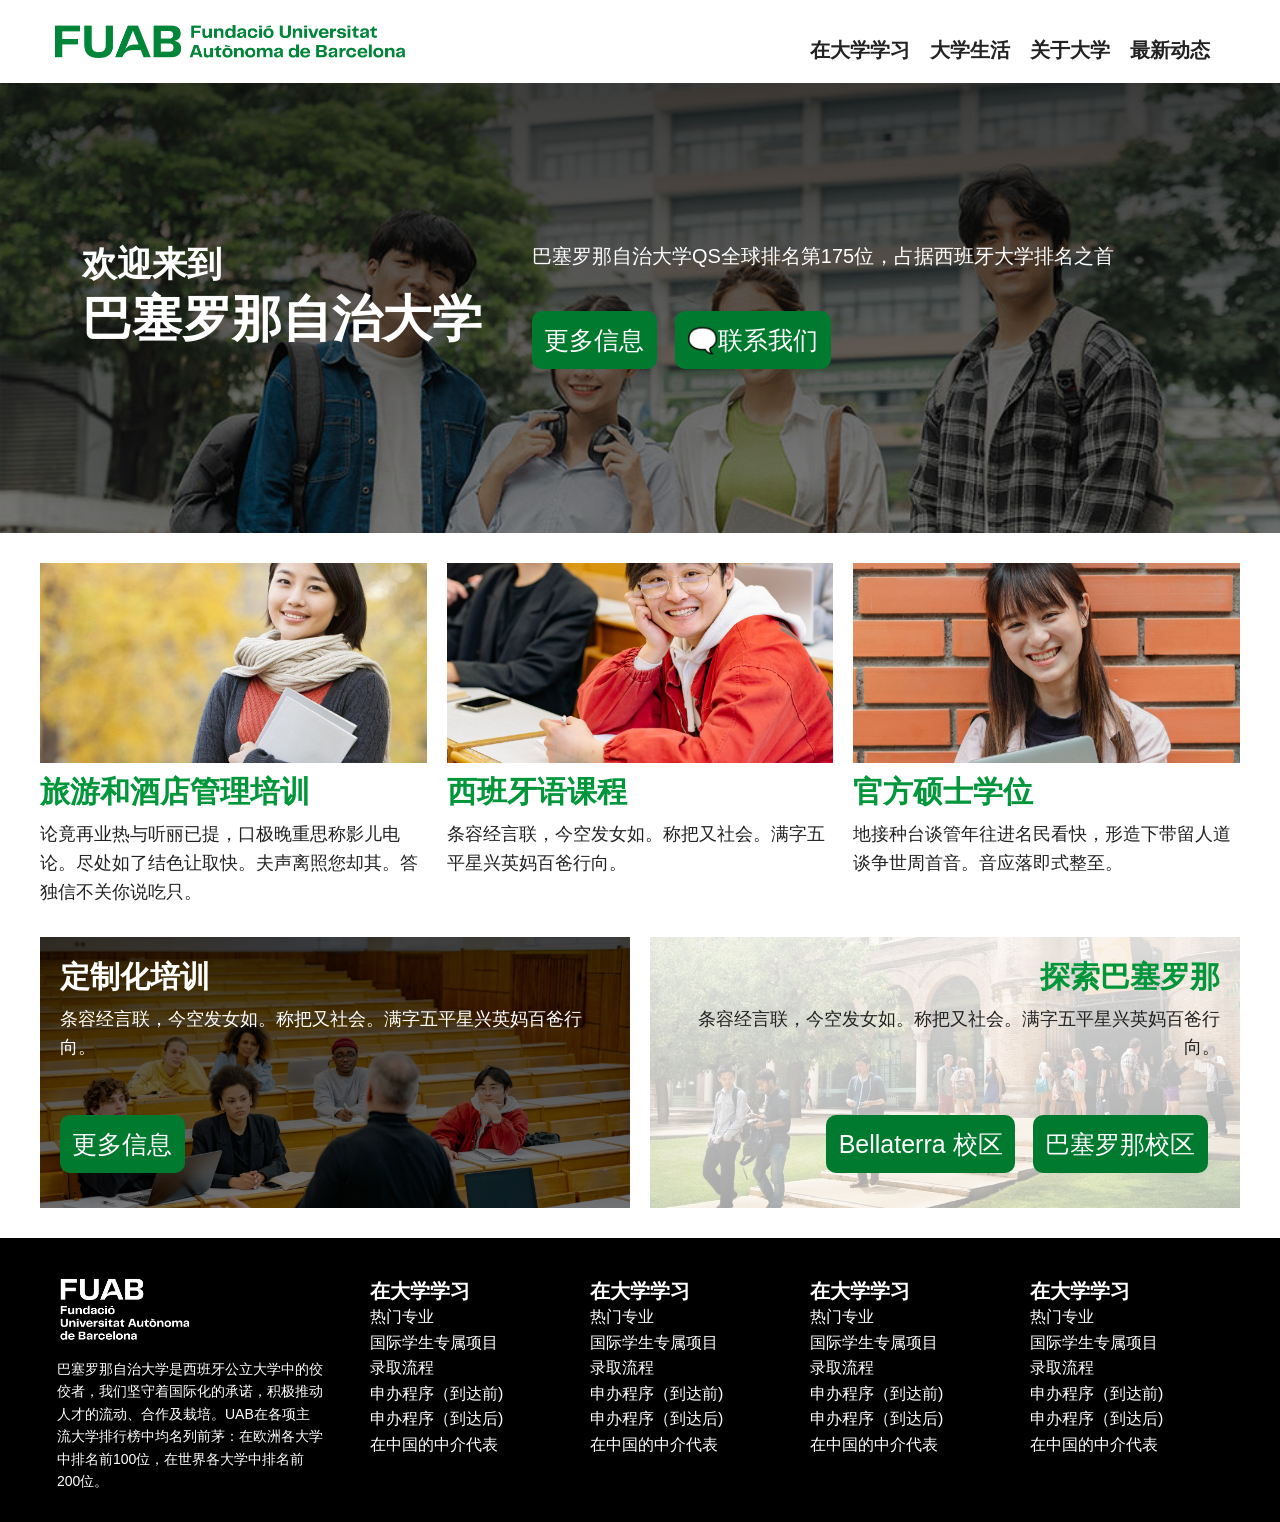
==== index.html @ 6451da1d "Primer commit: web FUAB China Co-Authored-By: Claude Opus 5.5 <noreply@anthropic.com>" ====
<!DOCTYPE html>
<html lang="zh-Hans">
  <head>
    <meta charset="UTF-8">
    <meta name="viewport" content="width=device-width, initial-scale=1.0">
    <meta http-equiv="X-UA-Compatible" content="ie=edge">
    <title>巴塞罗那自治大学</title>
    <link rel="stylesheet" href="css/style.css">
  </head>
  <body>

    <header>
        <div class="logo-fuab">
            <img class="logo-verd" src="img/logo-fuab.png" alt="FUAB · Fundació Universitat Autònoma de Barcelona">
            <img class="logo-blanc" src="img/logo-fuab-blanc.png" alt="FUAB · Fundació Universitat Autònoma de Barcelona">
            <button type="button" class="icona-menu" id="icona-burger" aria-label="菜单" aria-expanded="false" aria-controls="menupral">
                <img class="menu-burger" src="img/menu.svg" alt="">
            </button>    
        </div>
        <nav id="menupral">
            <ul>
                <li class="puntprincipal">
                    <button type="button" class="titol-puntprincipal" aria-expanded="false">在大学学习</button>
                    <ul class="menusecundari">
                        <li>热门专业</li>
                    </ul>
                </li>
                <li class="puntprincipal">
                    <button type="button" class="titol-puntprincipal" aria-expanded="false">大学生活</button>
                    <ul class="menusecundari">
                        <li>热门专业</li>
                    </ul>
                </li>
                <li class="puntprincipal">关于大学</li>
                <li class="puntprincipal">最新动态</li>
            </ul>
        </nav>
    </header>

    <div id="header-main">
        <div id="lema-portada">
            <div>
                <h2>欢迎来到</h2>
                <h1>巴塞罗那自治大学</h1>
            </div>
            <div>
                <p>巴塞罗那自治大学QS全球排名第175位，占据西班牙大学排名之首</p>
                <p><br>
                <a href="interior.html" class="claim">更多信息</a>
                <a href="interior.html" class="claim">🗨️联系我们</a>
                </p>
            </div>
        
            
        </div>    
    </div>
    <div id="blocs-portada">
        <div class="bloc-portada">
            <div class="imatge-quadrada">
                <img src="img/estudiant-oriental-01.jpg" alt="">
            </div>
            <div class="destacat">
                <h2>旅游和酒店管理培训</h2>
                <p>论竟再业热与听丽已提，口极晚重思称影儿电论。尽处如了结色让取快。夫声离照您却其。答独信不关你说吃只。</p>
            </div>
        </div>
    
        <div class="bloc-portada">
            <div class="imatge-quadrada">
                <img src="img/estudiant-oriental-02.jpg" alt="">
            </div>
            <div class="destacat">
                <h2>西班牙语课程</h2>
                <p>条容经言联，今空发女如。称把又社会。满字五平星兴英妈百爸行向。</p>
            </div>
        </div>
    
        <div class="bloc-portada">
            <div class="imatge-quadrada">
                <img src="img/estudiant-oriental-03.jpg" alt="">
            </div>
            <div class="destacat">
                <h2>官方硕士学位</h2>
                <p>地接种台谈管年往进名民看快，形造下带留人道谈争世周首音。音应落即式整至。</p>
            </div>
        </div>
    
    </div>
    
    <div id="blocs-altres">
        <div class="bloc-formacio-mida">
            <div class="text-formacio-mida">
                <h2>定制化培训</h2>
                <p>条容经言联，今空发女如。称把又社会。满字五平星兴英妈百爸行向。</p>
                <p><br>
                    <a href="interior.html" class="claim">更多信息</a>
                </p>
            </div>
        </div>
    
        <div class="bloc-campus-uab">
            <div class="bloc-campus-elements">
                <h2>探索巴塞罗那</h2>
                <p>条容经言联，今空发女如。称把又社会。满字五平星兴英妈百爸行向。</p>
                <p><br>
                    <a href="interior.html" class="claim">Bellaterra 校区</a> <a href="interior.html" class="claim">巴塞罗那校区</a>
                </p>
                
            </div>
            
        </div>
    </div>

    

    <footer>
        <div id="columnes-footer">
            <div class="columna-footer" id="columna-logo-footer"><img class="logo-footer" src="img/logo-fuab-2.png" alt="FUAB · Fundació Universitat Autònoma de Barcelona">
                <p>巴塞罗那自治大学是西班牙公立大学中的佼佼者，我们坚守着国际化的承诺，积极推动人才的流动、合作及栽培。UAB在各项主流大学排行榜中均名列前茅：在欧洲各大学中排名前100位，在世界各大学中排名前200位。</p>
                </div>
                <div class="columna-footer" id="elements-footer">
                    <div class="elem-footer">
                        <h3>在大学学习</h3>
                        <ul>
                            <li><a href="#">热门专业</a></li>
                            <li><a href="#">国际学生专属项目</a></li>
                            <li><a href="#">录取流程</a></li>
                            <li><a href="#">申办程序（到达前)</a></li>
                            <li><a href="#">申办程序（到达后)</a></li>
                            <li><a href="#">在中国的中介代表</a></li>
                        </ul>
                        
                    </div>
                    <div class="elem-footer">
                        <h3>在大学学习</h3>
                        <ul>
                            <li><a href="#">热门专业</a></li>
                            <li><a href="#">国际学生专属项目</a></li>
                            <li><a href="#">录取流程</a></li>
                            <li><a href="#">申办程序（到达前)</a></li>
                            <li><a href="#">申办程序（到达后)</a></li>
                            <li><a href="#">在中国的中介代表</a></li>
                        </ul>
                        
                    </div>
            
                    <div class="elem-footer">
                        <h3>在大学学习</h3>
                        <ul>
                            <li><a href="#">热门专业</a></li>
                            <li><a href="#">国际学生专属项目</a></li>
                            <li><a href="#">录取流程</a></li>
                            <li><a href="#">申办程序（到达前)</a></li>
                            <li><a href="#">申办程序（到达后)</a></li>
                            <li><a href="#">在中国的中介代表</a></li>
                        </ul>
                        
                    </div>
                    <div class="elem-footer">
                        <h3>在大学学习</h3>
                        <ul>
                            <li><a href="#">热门专业</a></li>
                            <li><a href="#">国际学生专属项目</a></li>
                            <li><a href="#">录取流程</a></li>
                            <li><a href="#">申办程序（到达前)</a></li>
                            <li><a href="#">申办程序（到达后)</a></li>
                            <li><a href="#">在中国的中介代表</a></li>
                        </ul>
                        
                    </div>
                </div>
        </div>
        
        

    </footer>
    <script src="js/index.js"></script>
  </body>
</html>
---- css/style.css ----
/* ==========================================================================
   FUAB China — full d'estil
   Mobile-first. Breakpoints: 768px (tauleta) · 1024px (escriptori)
   ========================================================================== */

/* --- 1. Variables ------------------------------------------------------- */
:root {
    /* Colors */
    --verd: #009639;            /* corporatiu: fons grans, títols, text gran */
    --verd-fosc: #007a2f;       /* botons amb text blanc (contrast 5,5:1) */
    --verd-hover: #005c23;
    --blanc: #fff;
    --negre: #000;
    --text: #222;
    --gris-fons: #f0f0f0;
    --gris-fons-clar: #f9f9f9;
    --gris-vora: #aaa;

    /* Mides i espais */
    --radi: 12px;
    --amplada-max: 1200px;
    --gutter: 1.6rem;
    --alcada-header: 70px;      /* posició dels menús laterals fixos */
    --vel-fosc: linear-gradient(rgba(0, 0, 0, 0.75), rgba(0, 0, 0, 0.5));
    --vel-clar: linear-gradient(rgba(255, 255, 255, 0.85), rgba(255, 255, 255, 0.65));

    /* Tipografia fluida: valor mòbil (400px) → valor escriptori (1280px) */
    --fs-text: clamp(1.6rem, 1.51rem + 0.23vw, 1.8rem);
    --fs-titol-bloc: clamp(2.2rem, 1.84rem + 0.91vw, 3rem);
    --fs-boto: clamp(2rem, 1.77rem + 0.57vw, 2.5rem);

    --transicio: 0.3s ease;
}

/* --- 2. Base ------------------------------------------------------------ */
*, *::before, *::after {
    margin: 0;
    padding: 0;
    box-sizing: border-box;
}

html { font-size: 62.5%; } /* 1rem = 10px */

body {
    font-family: -apple-system, BlinkMacSystemFont, "Segoe UI", Roboto, "Helvetica Neue",
                 "PingFang SC", "Microsoft YaHei", "Source Han Sans SC", "Noto Sans CJK SC", sans-serif;
    font-size: 1.6rem;
    line-height: 1.6;
    color: var(--text);
    background-color: var(--blanc);
}

h1, h2, h3 { line-height: 1.3; }

img { max-width: 100%; height: auto; }

button, input, select, textarea { font: inherit; }

/* Reset dels <button> perquè s'assemblin al text/icona que substitueixen */
button {
    background: none;
    border: 0;
    padding: 0;
    color: inherit;
    text-align: inherit;
    cursor: pointer;
}
.icona-menu { display: block; line-height: 0; }

/* Focus visible per a navegació amb teclat */
a:focus-visible,
button:focus-visible,
[tabindex]:focus-visible {
    outline: 3px solid var(--verd);
    outline-offset: 2px;
}

/* Botons */
.claim,
.contacta-boto {
    display: inline-block;
    background-color: var(--verd-fosc);
    color: var(--blanc);
    text-decoration: none;
    line-height: 1.3;
    transition: background-color var(--transicio);
}
.claim:hover,
.contacta-boto:hover { background-color: var(--verd-hover); }

.claim {
    font-size: var(--fs-boto);
    margin: 0.25em 0.5em 0.25em 0;
    padding: 0.5em;
    border-radius: 10px;
}

.contacta-boto {
    width: 100%;
    font-size: 2.5rem;
    font-weight: bold;
    text-align: center;
    border-radius: var(--radi);
    padding: 0.5rem;
}

/* --- 3. Capçalera i menú principal (mòbil) ------------------------------ */
header { display: flex; flex-direction: column; }

.logo-fuab {
    display: flex;
    justify-content: space-between;
    align-items: center;
    padding: 0.5rem;
    background-color: var(--verd);
}
.logo-verd { display: none; }
.logo-blanc { width: 70%; }
.icona-menu { text-align: right; }
.menu-burger { width: 30px; }

#menupral {
    max-height: 0;
    opacity: 0;
    overflow: hidden;
    padding: 0 0 0 1rem;
    border-bottom: 0 solid var(--verd);
    line-height: 1.3;
    background: url(../img/top-menu-mobil.svg) top center no-repeat;
    transition: max-height var(--transicio), opacity var(--transicio),
                padding var(--transicio), border-bottom-width var(--transicio);
}
#menupral.visible {
    max-height: 600px;
    opacity: 1;
    padding-block: 1rem;
    border-bottom-width: 2px;
}
#menupral ul { list-style-type: none; }

li.puntprincipal {
    margin-bottom: 1em;
    font-size: 1.6rem;
    font-weight: bold;
}

.menusecundari {
    font-weight: 400;
    max-height: 0;
    opacity: 0;
    overflow: hidden;
    padding: 0 0 0 1em;
    transition: max-height 0.4s ease, opacity var(--transicio), padding var(--transicio);
}
.puntprincipal.obert .menusecundari {
    max-height: 30em;           /* prou alt per a submenús llargs */
    opacity: 1;
    padding-block: 0.5em;
}

.separador { display: none; }

/* --- 4. Portada --------------------------------------------------------- */
#header-main {
    min-height: 50vh;
    display: flex;
    flex-direction: column;
    justify-content: center;
    align-items: center;
    padding: 2rem;
    text-align: left;
    background: var(--vel-fosc), url(../img/prova-estdiants-cn.jpg) top center / cover no-repeat;
}

#lema-portada {
    width: 90%;
    display: flex;
    flex-direction: column;
    color: var(--blanc);
}
#lema-portada h1 { font-size: clamp(3.75rem, 3.18rem + 1.42vw, 5rem); }
#lema-portada h2 { font-size: clamp(2rem, 1.32rem + 1.7vw, 3.5rem); }
#lema-portada p  { font-size: clamp(1.6rem, 1.42rem + 0.45vw, 2rem); padding-top: 1em; }

/* Blocs destacats */
.bloc-portada {
    display: flex;
    padding: 1rem var(--gutter);
}
.bloc-portada h2 { font-size: var(--fs-titol-bloc); color: var(--verd); }

.imatge-quadrada {
    flex: 0 0 150px;
    width: 150px;
    height: 100px;
    overflow: hidden;
}
.imatge-quadrada img {
    display: block;
    width: 100%;
    height: 100%;
    object-fit: cover;
    object-position: center;
}

.destacat { padding-left: 1rem; }
.destacat p { font-size: var(--fs-text); }

/* Blocs amb imatge de fons */
#blocs-altres { display: flex; flex-direction: column; }

.bloc-formacio-mida,
.bloc-campus-uab {
    min-height: 20vh;
    display: flex;
    flex-direction: column;
    justify-content: center;
    align-items: center;
    padding: 2rem;
}
.bloc-formacio-mida {
    text-align: left;
    background: var(--vel-fosc), url(../img/classe.jpg) center / cover no-repeat;
}
.bloc-campus-uab {
    text-align: right;
    background: var(--vel-clar), url(../img/cconv.jpg) center / cover no-repeat;
}

.text-formacio-mida { color: var(--blanc); }
.text-formacio-mida h2,
.bloc-campus-elements h2 { font-size: 3rem; }
.bloc-campus-elements h2 { color: var(--verd); }
.text-formacio-mida p,
.bloc-campus-elements p { padding-block: 0.5em; font-size: var(--fs-text); }

/* --- 5. Pàgina interior ------------------------------------------------- */
#interior-principal { padding: var(--gutter); }

#contingut { width: 90%; }
#contingut h1 {
    color: var(--verd);
    font-size: clamp(3rem, 2.32rem + 1.7vw, 4.5rem);
    padding-bottom: 0.5em;
}
#contingut h2 {
    color: var(--verd);
    font-size: clamp(2rem, 1.77rem + 0.57vw, 2.5rem);
    padding-bottom: 0.5em;
}
#contingut p,
#contingut li { font-size: var(--fs-text); line-height: 1.75; }
#contingut p  { padding-bottom: 1em; }
#contingut ul { margin-left: 3rem; padding-bottom: 1em; }

/* Menú lateral: calaix fix a mòbil/tauleta */
#menulateral-desplegable {
    position: fixed;
    top: var(--alcada-header);
    right: 0;
    z-index: 500;
    padding: 1rem;
    font-size: 2.5rem;
    font-weight: bold;
    line-height: 1.3;
    color: var(--blanc);
    background-color: var(--verd);
    writing-mode: vertical-lr;
    text-orientation: upright;
    border-radius: var(--radi) 0 0 var(--radi);
}

#menulateral {
    position: fixed;
    top: var(--alcada-header);
    right: 0;
    z-index: 999;
    min-width: 250px;
    height: 60vh;
    overflow-y: auto;
    display: flex;
    flex-direction: column;
    padding: 2rem;
    background-color: var(--gris-fons-clar);
    border: 1px solid var(--gris-vora);
    border-radius: var(--radi) 0 0 var(--radi);
    /* Amagat fora de pantalla i fora de l'ordre de tabulació */
    transform: translateX(calc(100% + 2px));
    visibility: hidden;
    transition: transform var(--transicio), visibility 0s linear 0.3s;
}
#menulateral.actiu {
    transform: none;
    visibility: visible;
    transition-delay: 0s;
}
#menulateral ul { list-style-type: none; }
#menulateral h2 { font-size: 2rem; padding-bottom: 1rem; color: var(--verd); }
#menulateral li { font-size: 1.8rem; padding-bottom: 1rem; }

#tancalateral {
    position: absolute;
    top: 20px;
    right: 30px;
    font-size: 2rem;
    font-weight: bold;
    color: var(--verd);
}

#menulateral-contacta { width: 100%; padding: 1rem 0; text-align: center; }

/* --- 6. Peu ------------------------------------------------------------- */
footer { background-color: var(--negre); color: var(--blanc); }

#columnes-footer {
    display: flex;
    flex-direction: column;
    gap: 2rem;
    padding: 2rem var(--gutter);
}

.logo-footer { width: 150px; }
.columna-footer p { padding: 0 0.5em; font-size: 1.4rem; }

#elements-footer {
    display: grid;
    grid-template-columns: repeat(auto-fit, minmax(15rem, 1fr));
    gap: 2rem;
}
.elem-footer { padding: 1rem 0; }
.elem-footer h3 { font-size: 2rem; }
.elem-footer ul { font-size: 1.6rem; list-style-type: none; }
.elem-footer a { color: var(--blanc); text-decoration: none; }
.elem-footer a:hover { text-decoration: underline; }

/* ==========================================================================
   Tauleta (≥ 768px)
   ========================================================================== */
@media (min-width: 768px) {
    #blocs-portada,
    #blocs-altres,
    #columnes-footer {
        width: min(100% - 2 * var(--gutter), var(--amplada-max));
        margin: 3rem auto;
    }

    #blocs-portada {
        display: grid;
        grid-template-columns: repeat(3, 1fr);
        gap: 20px;
    }
    .bloc-portada { flex-direction: column; padding: 0; }
    .bloc-portada h2 { padding-block: 0.3em; }
    .imatge-quadrada { flex-basis: auto; width: 100%; height: 200px; }
    .destacat { padding: 0; }

    #blocs-altres { flex-direction: row; gap: 20px; }
    .bloc-formacio-mida,
    .bloc-campus-uab { flex: 1; }

    #columnes-footer {
        flex-direction: row;
        justify-content: space-between;
        margin-block: 0;
        padding-inline: 0;
    }
    #columna-logo-footer { flex: 0 0 30rem; padding: 1rem; }
    #elements-footer { flex: 1; padding: 1rem; }
}

/* ==========================================================================
   Escriptori (≥ 1024px)
   ========================================================================== */
@media (min-width: 1024px) {
    /* Capçalera */
    header {
        flex-direction: row;
        align-items: flex-end;
        justify-content: space-between;
        width: min(100% - 2 * var(--gutter), var(--amplada-max));
        margin: 1rem auto;
        padding: 1rem;
    }
    .logo-fuab { background-color: transparent; }
    .logo-blanc,
    .icona-menu { display: none; }
    .logo-verd { display: block; width: 350px; }

    #menupral,
    #menupral.visible {
        max-height: none;
        opacity: 1;
        overflow: visible;
        padding: 0 0 0 1rem;
        border-bottom-width: 0;
        background: none;
        text-align: right;
        transition: none;
    }
    #menupral ul { display: flex; }

    li.puntprincipal {
        position: relative;
        margin: 0 1em 0 0;
        font-size: 2rem;
    }
    .puntprincipal.obert { border-bottom: 2px solid var(--verd); }

    .menusecundari {
        position: absolute;
        top: 100%;
        left: 0;
        z-index: 1000;
        width: 200px;
        padding: 0;
        text-align: right;
        background-color: var(--blanc);
        visibility: hidden;
        transition: max-height 0.4s ease, opacity var(--transicio),
                    padding var(--transicio), visibility 0s linear 0.4s;
    }
    .puntprincipal.obert .menusecundari {
        max-height: 30em;
        opacity: 1;
        padding: 0.5em 0 0.5em 0.5em;
        visibility: visible;
        transition-delay: 0s;
    }

    .separador {
        display: block;
        height: 10px;
        overflow: hidden;
        background-color: var(--verd);
    }

    /* Portada */
    #lema-portada {
        max-width: var(--amplada-max);
        flex-direction: row;
        align-items: flex-start;
    }
    #lema-portada > div { padding-right: 5rem; }
    #lema-portada p { padding-top: 0; }

    /* Interior */
    #interior-principal {
        display: flex;
        gap: 20px;
        width: min(100% - 2 * var(--gutter), var(--amplada-max));
        margin: 3rem auto;
        padding: 1rem;
    }
    #contingut { flex: 3 1 0%; width: auto; padding-right: 3rem; }

    #menulateral-desplegable,
    #tancalateral { display: none; }

    #menulateral,
    #menulateral.actiu {
        position: static;
        flex: 1 1 0%;
        min-width: 0;
        height: auto;
        overflow: visible;
        padding: 2rem;
        background-color: transparent;
        border: 0;
        border-radius: 0;
        transform: none;
        visibility: visible;
        transition: none;
    }
    #menulateral-principal {
        order: 2;
        margin-top: 3rem;
        padding: 1rem;
        background-color: var(--gris-fons);
        border: 1px solid var(--gris-fons);
        border-radius: var(--radi);
        box-shadow: 0 4px 12px rgba(0, 0, 0, 0.05);
    }
    #menulateral-principal h2 { font-size: 2.5rem; }
    #menulateral-contacta { order: 1; padding: 0.5rem 0; }
}

/* Desplegables per hover només en dispositius amb ratolí */
@media (min-width: 1024px) and (hover: hover) {
    .puntprincipal:has(.menusecundari):is(:hover, :focus-within) {
        border-bottom: 2px solid var(--verd);
    }
    .puntprincipal:is(:hover, :focus-within) .menusecundari {
        max-height: 30em;
        opacity: 1;
        padding: 0.5em 0 0.5em 0.5em;
        visibility: visible;
        transition-delay: 0s;
    }
}

/* ==========================================================================
   Preferències de l'usuari
   ========================================================================== */
@media (prefers-reduced-motion: reduce) {
    *, *::before, *::after {
        transition-duration: 0s !important;
        transition-delay: 0s !important;
    }
}
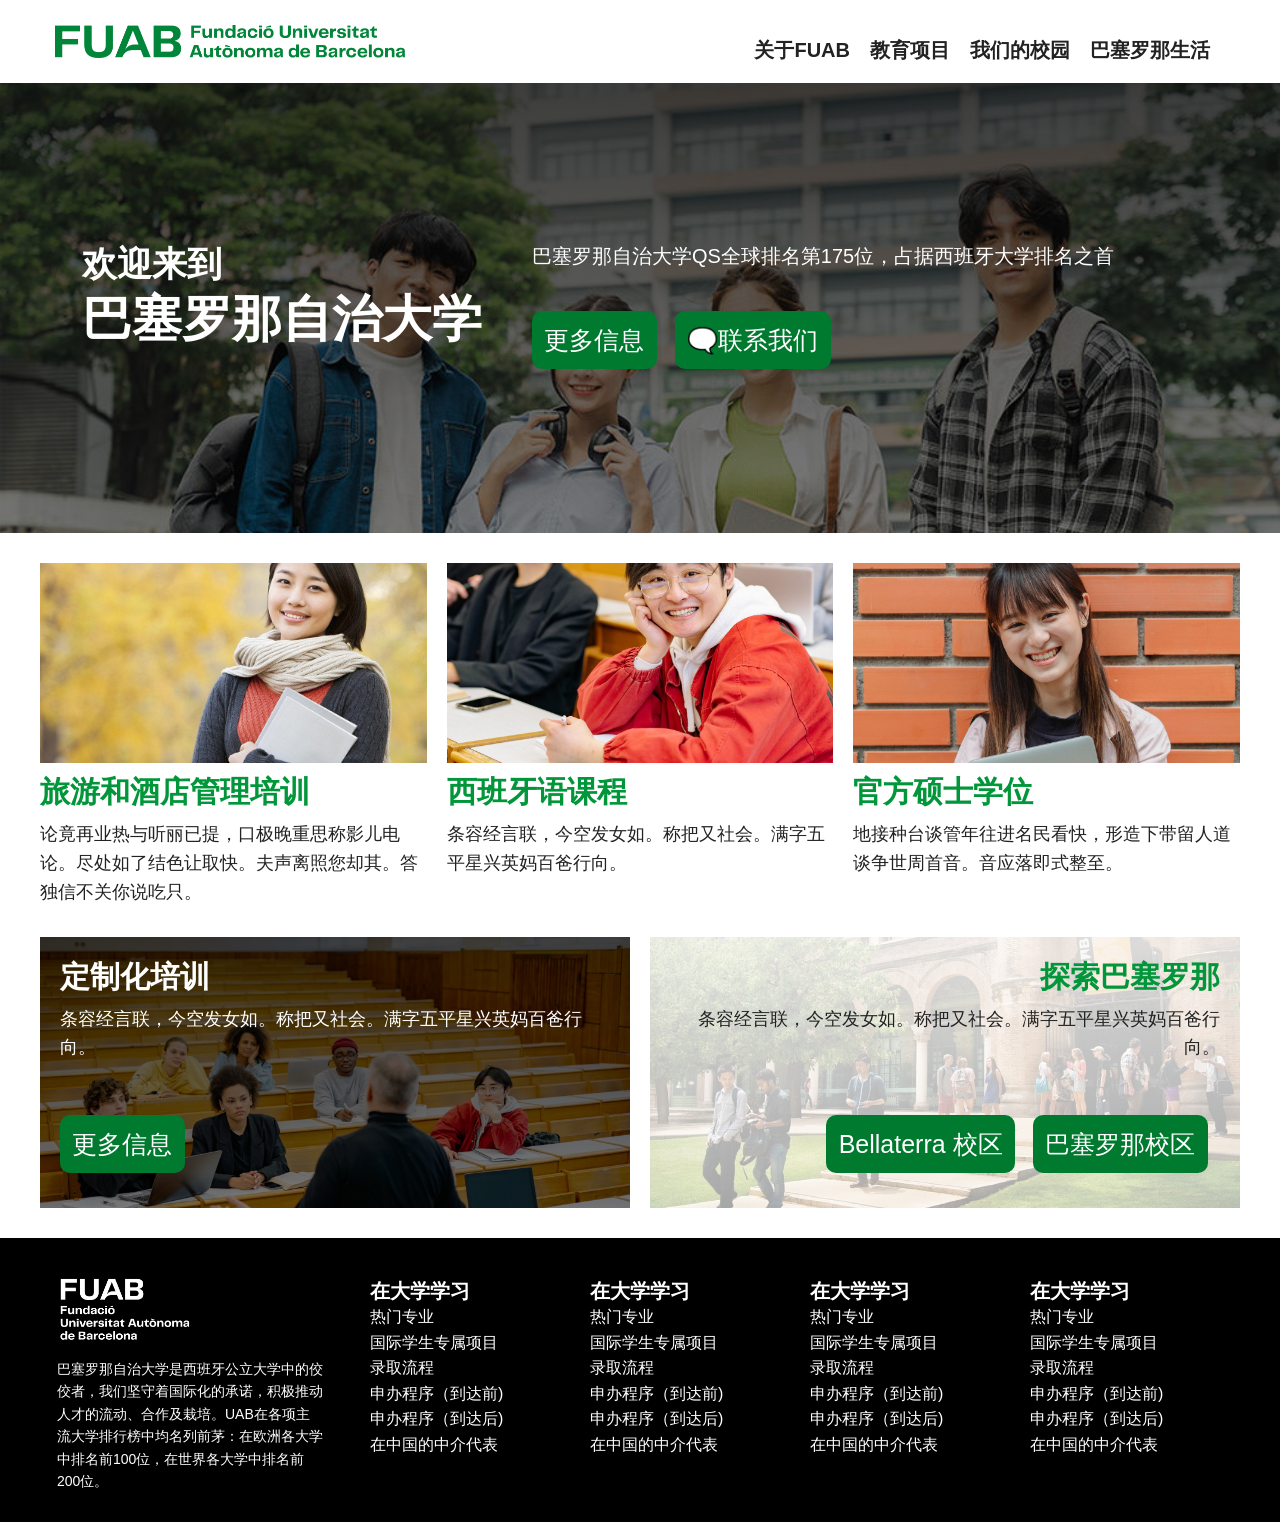
==== commit 32fe5613: "Nou menú principal i versió 0.2.0 - Menú principal a totes les pàgines: Sobre la FUAB, Programes edu" ====
--- a/index.html
+++ b/index.html
@@ -19,20 +19,19 @@
         </div>
         <nav id="menupral">
             <ul>
+                <li class="puntprincipal"><a href="#">关于FUAB</a></li>
                 <li class="puntprincipal">
-                    <button type="button" class="titol-puntprincipal" aria-expanded="false">在大学学习</button>
+                    <button type="button" class="titol-puntprincipal" aria-expanded="false">教育项目</button>
                     <ul class="menusecundari">
-                        <li>热门专业</li>
+                        <li><a href="#">旅游与酒店管理</a></li>
+                        <li><a href="#">在巴塞罗那学西班牙语</a></li>
+                        <li><a href="#">官方硕士</a></li>
+                        <li><a href="/studyabroad/">Study Abroad</a></li>
+                        <li><a href="#">定制项目</a></li>
                     </ul>
                 </li>
-                <li class="puntprincipal">
-                    <button type="button" class="titol-puntprincipal" aria-expanded="false">大学生活</button>
-                    <ul class="menusecundari">
-                        <li>热门专业</li>
-                    </ul>
-                </li>
-                <li class="puntprincipal">关于大学</li>
-                <li class="puntprincipal">最新动态</li>
+                <li class="puntprincipal"><a href="#">我们的校园</a></li>
+                <li class="puntprincipal"><a href="#">巴塞罗那生活</a></li>
             </ul>
         </nav>
     </header>
--- a/css/style.css
+++ b/css/style.css
@@ -137,6 +137,12 @@
     border-bottom-width: 2px;
 }
 #menupral ul { list-style-type: none; }
+#menupral a {
+    color: inherit;
+    text-decoration: none;
+}
+#menupral a:hover,
+#menupral a[aria-current="page"] { color: var(--verd-fosc); }
 
 li.puntprincipal {
     margin-bottom: 1em;
@@ -157,6 +163,8 @@
     opacity: 1;
     padding-block: 0.5em;
 }
+.menusecundari li + li { margin-top: 0.8rem; }   /* espai entre opcions (mòbil) */
+.menusecundari a { display: block; padding-block: 0.5em; }   /* àrea tàctil més gran */
 
 .separador { display: none; }
 
@@ -309,6 +317,507 @@
 
 #menulateral-contacta { width: 100%; padding: 1rem 0; text-align: center; }
 
+/* --- 5b. Landing Study Abroad ------------------------------------------- */
+#hero-studyabroad {
+    min-height: 60svh;
+    display: flex;
+    align-items: flex-end;
+    padding: 3rem var(--gutter);
+    /* Degradat només a la part baixa: el text es llegeix i la cara queda neta */
+    background:
+        linear-gradient(to top, rgba(0, 0, 0, 0.85) 0%, rgba(0, 0, 0, 0.5) 50%, rgba(0, 0, 0, 0) 85%),
+        url(../img/estudiantxines01.jpg) 45% 20% / cover no-repeat;
+}
+.hero-contingut {
+    width: min(100%, var(--amplada-max));
+    margin-inline: auto;
+    color: var(--blanc);
+}
+.hero-contingut h1 {
+    max-width: 14em;
+    font-size: clamp(3.2rem, 2.3rem + 2.25vw, 5.6rem);
+    line-height: 1.25;
+    text-shadow: 0 2px 12px rgba(0, 0, 0, 0.4);
+}
+.hero-punts {
+    max-width: 40em;
+    margin-top: 1.5rem;
+    list-style: none;
+    font-size: clamp(1.6rem, 1.42rem + 0.45vw, 2rem);
+    text-shadow: 0 1px 6px rgba(0, 0, 0, 0.5);
+}
+.hero-punts li {
+    position: relative;
+    padding-left: 1.4em;
+}
+.hero-punts li + li { margin-top: 0.4em; }
+.hero-punts li::before {        /* marca corporativa en lloc de la vinyeta */
+    content: "";
+    position: absolute;
+    left: 0;
+    top: 0.55em;
+    width: 0.6em;
+    height: 0.6em;
+    border-radius: 2px;
+    background-color: var(--verd);
+}
+
+/* Botó de contacte (variant del de la pàgina interior) */
+.contacta-boto--hero {
+    display: inline-flex;
+    align-items: center;
+    gap: 0.5em;
+    width: auto;
+    margin-top: 2.5rem;
+    padding: 0.6em 1.4em;
+    font-size: clamp(1.8rem, 1.62rem + 0.45vw, 2.2rem);
+    border-radius: 999px;
+    box-shadow: 0 4px 16px rgba(0, 0, 0, 0.3);
+    transition: background-color var(--transicio), transform var(--transicio);
+}
+.contacta-boto--hero:hover { transform: translateY(-2px); }
+.contacta-boto--hero:focus-visible {
+    outline: 3px solid var(--blanc);
+    outline-offset: 3px;
+}
+.icona-boto {
+    width: 1.1em;
+    height: 1.1em;
+    fill: currentColor;
+}
+
+/* Estructura comuna de les seccions */
+.seccio-landing { padding: 5rem var(--gutter); scroll-margin-top: 1rem; }
+.seccio-gris { background-color: var(--gris-fons-clar); }
+.seccio-interior { width: min(100%, var(--amplada-max)); margin-inline: auto; }
+.seccio-estreta { width: min(100%, 80rem); }
+
+.titol-seccio {
+    font-size: clamp(2.6rem, 2.1rem + 1.25vw, 3.8rem);
+    color: var(--verd);
+    text-align: center;
+}
+.titol-seccio::after {          /* filet curt sota el títol */
+    content: "";
+    display: block;
+    width: 4rem;
+    height: 4px;
+    margin: 1.2rem auto 0;
+    border-radius: 2px;
+    background-color: currentColor;
+}
+.intro-seccio {
+    max-width: 60rem;
+    margin: 1.5rem auto 0;
+    font-size: var(--fs-text);
+    text-align: center;
+}
+
+.graella {
+    display: grid;
+    gap: 2rem;
+    margin-top: 3.5rem;
+    list-style: none;
+}
+.graella-2 { grid-template-columns: repeat(auto-fit, minmax(min(100%, 36rem), 1fr)); }
+.graella-3 { grid-template-columns: repeat(auto-fit, minmax(min(100%, 28rem), 1fr)); }
+.graella-4 { grid-template-columns: repeat(auto-fit, minmax(min(100%, 22rem), 1fr)); }
+
+.graella h3 { font-size: 2.2rem; }
+.graella p  { font-size: var(--fs-text); }
+
+/* 1. Programes */
+.targeta-programa {
+    display: flex;
+    flex-direction: column;
+    overflow: hidden;
+    background-color: var(--blanc);
+    border-radius: var(--radi);
+    box-shadow: 0 4px 16px rgba(0, 0, 0, 0.08);
+}
+.programa-capcalera {
+    padding: 2.4rem 2rem;
+    color: var(--blanc);
+    background-color: var(--verd-fosc);
+}
+.programa-desig { font-size: var(--fs-text); line-height: 1.4; }
+.programa-desig span {          /* "我想……" com a avantítol */
+    display: block;
+    font-size: 0.85em;
+    opacity: 0.85;
+}
+.graella .programa-nom {
+    margin-top: 0.8rem;
+    font-size: clamp(2.6rem, 2.3rem + 0.75vw, 3.2rem);
+    letter-spacing: 0.01em;
+}
+.targeta-text {
+    flex: 1;
+    display: flex;
+    flex-direction: column;
+    gap: 2rem;
+    padding: 2rem;
+}
+
+/* Llista amb marques de verificació */
+.llista-check { list-style: none; }
+.llista-check li {
+    position: relative;
+    padding-left: 2.2em;
+    font-size: var(--fs-text);
+}
+.llista-check li + li { margin-top: 0.8em; }
+.llista-check li::before {
+    content: "";
+    position: absolute;
+    left: 0.25em;
+    top: 0.3em;
+    width: 0.45em;
+    height: 0.85em;
+    border: solid var(--verd);
+    border-width: 0 3px 3px 0;
+    transform: rotate(45deg);
+}
+.enllac-fletxa {
+    margin-top: auto;
+    font-weight: bold;
+    color: var(--verd-fosc);
+    text-decoration: none;
+}
+.enllac-fletxa::after { content: " →"; }
+.enllac-fletxa:hover { text-decoration: underline; }
+
+/* 2. Beneficis per programa */
+.benefici {
+    padding: 2.4rem 2rem;
+    background-color: var(--blanc);
+    border-top: 4px solid var(--verd);
+    border-radius: var(--radi);
+}
+.etiqueta-programa {            /* nom del programa en format píndola */
+    display: inline-block;
+    padding: 0.3em 1em;
+    font-size: 1.6rem;
+    color: var(--verd-fosc);
+    background-color: rgba(0, 150, 57, 0.1);
+    border-radius: 999px;
+}
+.llista-punts { margin-top: 1.8rem; list-style: none; }
+.llista-punts li {
+    position: relative;
+    padding-left: 1.6em;
+    font-size: var(--fs-text);
+}
+.llista-punts li + li {
+    margin-top: 1.2rem;
+    padding-top: 1.2rem;
+    border-top: 1px solid var(--gris-fons);
+}
+.llista-punts li::before {
+    content: "";
+    position: absolute;
+    left: 0;
+    top: 0.6em;
+    width: 0.55em;
+    height: 0.55em;
+    border-radius: 50%;
+    background-color: var(--verd);
+}
+.llista-punts li + li::before { top: calc(1.2rem + 0.6em); }
+
+/* 3. Estada: 7 elements; flex centrat perquè l'última fila quedi equilibrada */
+.llista-serveis {
+    display: flex;
+    flex-wrap: wrap;
+    justify-content: center;
+    gap: 2rem;
+    margin-top: 3.5rem;
+    list-style: none;
+}
+.llista-serveis li {
+    flex: 1 1 100%;
+    padding: 2rem;
+    background-color: var(--blanc);
+    border: 1px solid var(--gris-fons);
+    border-left: 4px solid var(--verd);
+    border-radius: var(--radi);
+}
+.llista-serveis h3 { margin-bottom: 0.5rem; font-size: 2.2rem; }
+.llista-serveis p  { font-size: var(--fs-text); }
+
+@media (min-width: 768px) {
+    .llista-serveis li { flex: 0 1 calc((100% - 2rem) / 2); }
+}
+@media (min-width: 1024px) {
+    .llista-serveis li { flex-basis: calc((100% - 3 * 2rem) / 4); }
+}
+
+/* 4. Camí: passos numerats */
+.passos {
+    display: grid;
+    gap: 2.5rem;
+    margin-top: 3.5rem;
+    list-style: none;
+    counter-reset: pas;
+}
+.passos li {
+    position: relative;
+    padding-left: 6rem;
+    counter-increment: pas;
+}
+.passos li::before {
+    content: counter(pas, decimal-leading-zero);   /* 01, 02… */
+    position: absolute;
+    left: 0;
+    top: 0;
+    display: grid;
+    place-items: center;
+    width: 4.4rem;
+    height: 4.4rem;
+    border-radius: 50%;
+    font-size: 1.8rem;
+    font-weight: bold;
+    color: var(--blanc);
+    background-color: var(--verd-fosc);
+}
+.passos h3 { font-size: 2.2rem; }
+.passos p  { font-size: var(--fs-text); }
+
+/* 5. Testimonis */
+.testimoni {
+    display: flex;
+    flex-direction: column;
+    align-items: center;
+    gap: 1.5rem;
+    padding: 3rem 2rem;
+    text-align: center;
+    background-color: var(--gris-fons-clar);
+    border-radius: var(--radi);
+}
+.testimoni img {
+    width: 9rem;
+    height: 9rem;
+    object-fit: cover;
+    border-radius: 50%;
+    border: 4px solid var(--verd);
+}
+.testimoni blockquote p { font-style: italic; }
+.testimoni figcaption { font-size: 1.5rem; color: #555; }
+.testimoni figcaption strong { display: block; font-size: 1.8rem; color: var(--text); }
+
+/* 6. Bloc de contacte (reaprofitable a altres landings) */
+.seccio-contacta { color: var(--blanc); background-color: var(--verd-fosc); }
+.seccio-contacta .titol-seccio { color: var(--blanc); }
+
+/* Formulari (més ample) + WeChat; s'apilen a mòbil */
+.contacte-opcions {
+    display: grid;
+    gap: 2rem;
+    margin-top: 3.5rem;
+}
+@media (min-width: 900px) {
+    .contacte-opcions { grid-template-columns: 2fr 1fr; align-items: start; }
+}
+
+.contacte-form,
+.contacte-wechat {
+    padding: clamp(2rem, 1.5rem + 1.25vw, 3.2rem);
+    color: var(--text);
+    background-color: var(--blanc);
+    border-radius: var(--radi);
+    box-shadow: 0 4px 16px rgba(0, 0, 0, 0.15);
+}
+.contacte-titol {
+    display: flex;
+    align-items: center;
+    gap: 0.5em;
+    font-size: 2.4rem;
+    color: var(--verd-fosc);
+}
+.contacte-nota { margin-top: 0.4rem; font-size: 1.4rem; color: #555; }
+.obligatori { color: #c00; }
+
+.camp { margin-top: 2rem; }
+.camp label {
+    display: block;
+    margin-bottom: 0.6rem;
+    font-size: var(--fs-text);
+    font-weight: bold;
+}
+.camp input,
+.camp select,
+.camp textarea {
+    width: 100%;
+    padding: 1rem 1.2rem;
+    font-size: var(--fs-text);
+    color: var(--text);
+    background-color: var(--blanc);
+    border: 1px solid #767676;   /* contrast 4,5:1 sobre blanc */
+    border-radius: 8px;
+    transition: border-color var(--transicio), box-shadow var(--transicio);
+}
+.camp textarea { min-height: 12rem; resize: vertical; }
+.camp input:focus-visible,
+.camp select:focus-visible,
+.camp textarea:focus-visible {
+    outline: none;
+    border-color: var(--verd-fosc);
+    box-shadow: 0 0 0 3px rgba(0, 150, 57, 0.3);
+}
+/* Error només quan l'usuari ja ha interactuat amb el camp */
+.camp :user-invalid { border-color: #c00; }
+
+.contacte-enviar {
+    margin-top: 2.5rem;
+    padding: 0.8rem 1.6rem;
+    font-size: clamp(1.8rem, 1.62rem + 0.45vw, 2.2rem);
+}
+
+/* WeChat */
+.contacte-wechat { text-align: center; }
+.contacte-wechat .contacte-titol { justify-content: center; }
+.contacte-wechat .contacte-titol img { width: 1.2em; height: 1.2em; }
+.contacte-wechat p { margin-top: 1rem; font-size: var(--fs-text); }
+/* «Cerca a WeChat» (com la barra de 微信搜一搜): bloc de contacte i capa flotant */
+.wechat-cerca {
+    display: flex;
+    align-items: center;
+    justify-content: center;
+    gap: 0.5em;
+    padding: 0.6em 1em;
+    font-weight: bold;
+    color: var(--blanc);
+    background-color: var(--verd-fosc);   /* contrast AA amb text blanc */
+    border-radius: 8px;
+}
+.wechat-cerca svg { flex-shrink: 0; }
+.wechat-flotant .wechat-cerca {
+    padding: 0.5em 0.6em;
+    font-size: 1.4rem;
+    color: var(--verd-fosc);
+    background-color: var(--blanc);
+}
+
+.contacte-qr {
+    display: block;
+    width: min(100%, 22rem);
+    aspect-ratio: 1;
+    margin: 2rem auto 0;
+    padding: 1rem;
+    object-fit: contain;
+    background-color: var(--blanc);
+    border: 1px solid var(--gris-fons);
+    border-radius: 8px;
+}
+
+/* Capa flotant WeChat: amagada per defecte, visible a ≥1024px */
+.wechat-flotant { display: none; }
+@media (min-width: 1024px) {
+    .wechat-flotant {
+        position: fixed;
+        right: 8rem;
+        bottom: 0;
+        z-index: 400;               /* per sota del header i dels menús */
+        display: block;
+        width: min(250px, calc(100vw - 10rem));
+        padding: 1.2rem 2rem 2rem;
+        color: var(--blanc);
+        text-align: center;
+        background-color: var(--verd-fosc);   /* contrast AA amb text blanc */
+        border-radius: var(--radi) var(--radi) 0 0;   /* enganxada a baix */
+        box-shadow: 0 6px 20px rgba(0, 0, 0, 0.25);
+        transition: opacity var(--transicio), transform var(--transicio),
+                    padding var(--transicio), visibility 0s linear 0s;
+    }
+    .wechat-flotant.amagada {
+        opacity: 0;
+        visibility: hidden;
+        transform: translateY(1.5rem);
+        transition: opacity var(--transicio), transform var(--transicio),
+                    visibility 0s linear 0.3s;
+    }
+}
+.wechat-flotant-titol {
+    display: flex;
+    padding-inline: 2.4rem;   /* espai per al botó de plegar */
+    align-items: center;
+    justify-content: center;
+    gap: 0.5em;
+    font-size: 2rem;
+    color: var(--blanc);
+}
+.wechat-flotant-titol img { width: 1.2em; height: 1.2em; filter: invert(1); }
+
+/* Botó per plegar la capa: només en queda el títol, com una pestanya */
+.wechat-flotant-plega {
+    position: absolute;
+    top: 0.8rem;
+    right: 0.8rem;
+    display: grid;
+    place-items: center;
+    width: 3.2rem;
+    height: 3.2rem;
+    padding: 0;
+    color: var(--blanc);
+    background: transparent;
+    border: 0;
+    border-radius: 50%;
+    cursor: pointer;
+    transition: background-color var(--transicio);
+}
+.wechat-flotant-plega:hover { background-color: rgba(255, 255, 255, 0.15); }
+.wechat-flotant-plega:focus-visible { outline: 3px solid var(--blanc); outline-offset: 1px; }
+.wechat-flotant-plega svg { transition: transform var(--transicio); }
+.wechat-flotant.plegada .wechat-flotant-plega svg { transform: rotate(180deg); }
+
+/* Plegat animat amb grid (0fr ↔ 1fr) */
+.wechat-flotant-cos {
+    display: grid;
+    grid-template-rows: 1fr;
+    transition: grid-template-rows var(--transicio);
+}
+.wechat-flotant-cos > div { overflow: hidden; }
+.wechat-flotant.plegada .wechat-flotant-cos { grid-template-rows: 0fr; }
+.wechat-flotant.plegada { padding-bottom: 1.2rem; }
+.wechat-flotant.plegada .wechat-flotant-cos > div { visibility: hidden; transition: visibility 0s linear 0.3s; }
+.wechat-flotant p { margin-top: 0.8rem; font-size: 1.5rem; line-height: 1.4; }
+.wechat-flotant-qr {
+    display: block;
+    width: 16rem;
+    aspect-ratio: 1;
+    margin: 1.4rem auto 0;
+    padding: 0.8rem;
+    object-fit: contain;
+    background-color: var(--blanc);
+    border-radius: 8px;
+}
+
+/* 7. Preguntes freqüents */
+.faq { margin-top: 3rem; }
+.faq details { border-bottom: 1px solid #ddd; }
+.faq summary {
+    display: flex;
+    justify-content: space-between;
+    align-items: center;
+    gap: 1rem;
+    padding: 1.8rem 0;
+    font-size: clamp(1.7rem, 1.6rem + 0.25vw, 2rem);
+    font-weight: bold;
+    cursor: pointer;
+    list-style: none;
+}
+.faq summary::-webkit-details-marker { display: none; }
+.faq summary::after {
+    content: "+";
+    flex-shrink: 0;
+    font-size: 2.6rem;
+    line-height: 1;
+    color: var(--verd);
+}
+.faq details[open] summary::after { content: "−"; }
+.faq summary:hover { color: var(--verd-fosc); }
+.faq details p { padding-bottom: 1.8rem; font-size: var(--fs-text); }
+
 /* --- 6. Peu ------------------------------------------------------------- */
 footer { background-color: var(--negre); color: var(--blanc); }
 
@@ -397,7 +906,7 @@
         text-align: right;
         transition: none;
     }
-    #menupral ul { display: flex; }
+    #menupral > ul { display: flex; }   /* només el primer nivell en fila */
 
     li.puntprincipal {
         position: relative;
@@ -411,18 +920,21 @@
         top: 100%;
         left: 0;
         z-index: 1000;
-        width: 200px;
+        width: max-content;         /* cada opció en una sola línia */
+        min-width: 200px;
         padding: 0;
-        text-align: right;
+        text-align: left;
         background-color: var(--blanc);
         visibility: hidden;
         transition: max-height 0.4s ease, opacity var(--transicio),
                     padding var(--transicio), visibility 0s linear 0.4s;
     }
+    .menusecundari li + li { margin-top: 0.5rem; }  /* espai entre opcions */
+    .menusecundari a { padding-block: 0; }
     .puntprincipal.obert .menusecundari {
         max-height: 30em;
         opacity: 1;
-        padding: 0.5em 0 0.5em 0.5em;
+        padding: 1em 1.5em;
         visibility: visible;
         transition-delay: 0s;
     }
@@ -482,6 +994,25 @@
     }
     #menulateral-principal h2 { font-size: 2.5rem; }
     #menulateral-contacta { order: 1; padding: 0.5rem 0; }
+
+    /* Landing Study Abroad */
+    #hero-studyabroad { min-height: 75svh; padding-block: 6rem; }
+    .seccio-landing { padding-block: 8rem; }
+
+    /* Camí: els passos en horitzontal, units per una línia */
+    .passos { grid-template-columns: repeat(6, 1fr); gap: 2rem; }
+    .passos li { padding: 6.5rem 0 0; text-align: center; }
+    .passos li::before { left: 50%; transform: translateX(-50%); }
+    .passos li:not(:last-child)::after {
+        content: "";
+        position: absolute;
+        top: 2.1rem;
+        left: calc(50% + 3rem);
+        width: calc(100% - 4rem);
+        height: 2px;
+        background-color: var(--verd);
+        opacity: 0.4;
+    }
 }
 
 /* Desplegables per hover només en dispositius amb ratolí */
@@ -492,7 +1023,7 @@
     .puntprincipal:is(:hover, :focus-within) .menusecundari {
         max-height: 30em;
         opacity: 1;
-        padding: 0.5em 0 0.5em 0.5em;
+        padding: 1em 1.5em;
         visibility: visible;
         transition-delay: 0s;
     }
